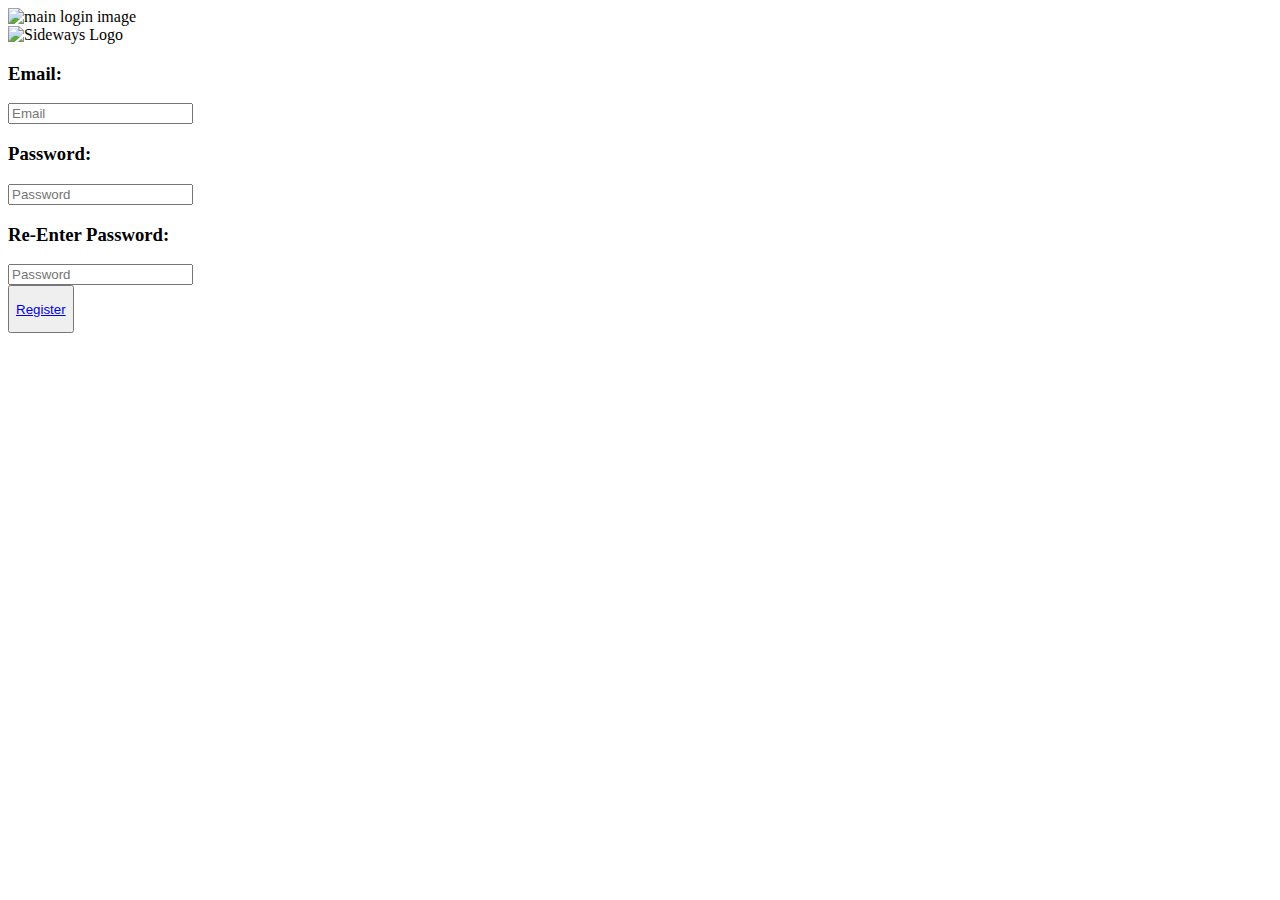
==== register.html @ 42b20e86 "Add files via upload" ====
<!doctype html>
<html lang="en">
<head>
<meta charset="utf-8">
<title>Pül Register Page</title>
<link rel="stylesheet" href="css/style.css" type="text/css" >
<meta name="viewport" content="width=device-width"/>
<link href="https://fonts.googleapis.com/css2?family=Open+Sans&family=Roboto&display=swap" rel="stylesheet">
</head>
    
    
<body>
    
<div class="logo">
   <img class="responsive" src="img/Logo-P%C3%BCl.png" alt="main login image"> 
</div>
    
<div class="sideways-logo"> 
    <img class="responsive" src="img/Sideways-Logo.png" alt="Sideways Logo"> 
</div>
    
<div class="left"> 
<div class="text-headings-reg">
    <h3> Email: </h3>
</div>
    
<input type="text" placeholder="Email" id="email" name="email"> 
    
<div class="text-headings-reg">
    <h3> Password: </h3>
</div>

<input type="text" placeholder="Password" id="password" name="password">     

<div class="text-headings-reg">
    <h3> Re-Enter Password: </h3>
</div>

<input type="text" placeholder="Password" id="password" name="password">     
</div>

<div class="right-2">
    
<div class="container-reg"> 
    <button class="center-2"> 
      <a href="log-in.html">  <p> Register </p>  </a>   
    </button>       
</div>    
 
</div>    
    
</body>

</html>
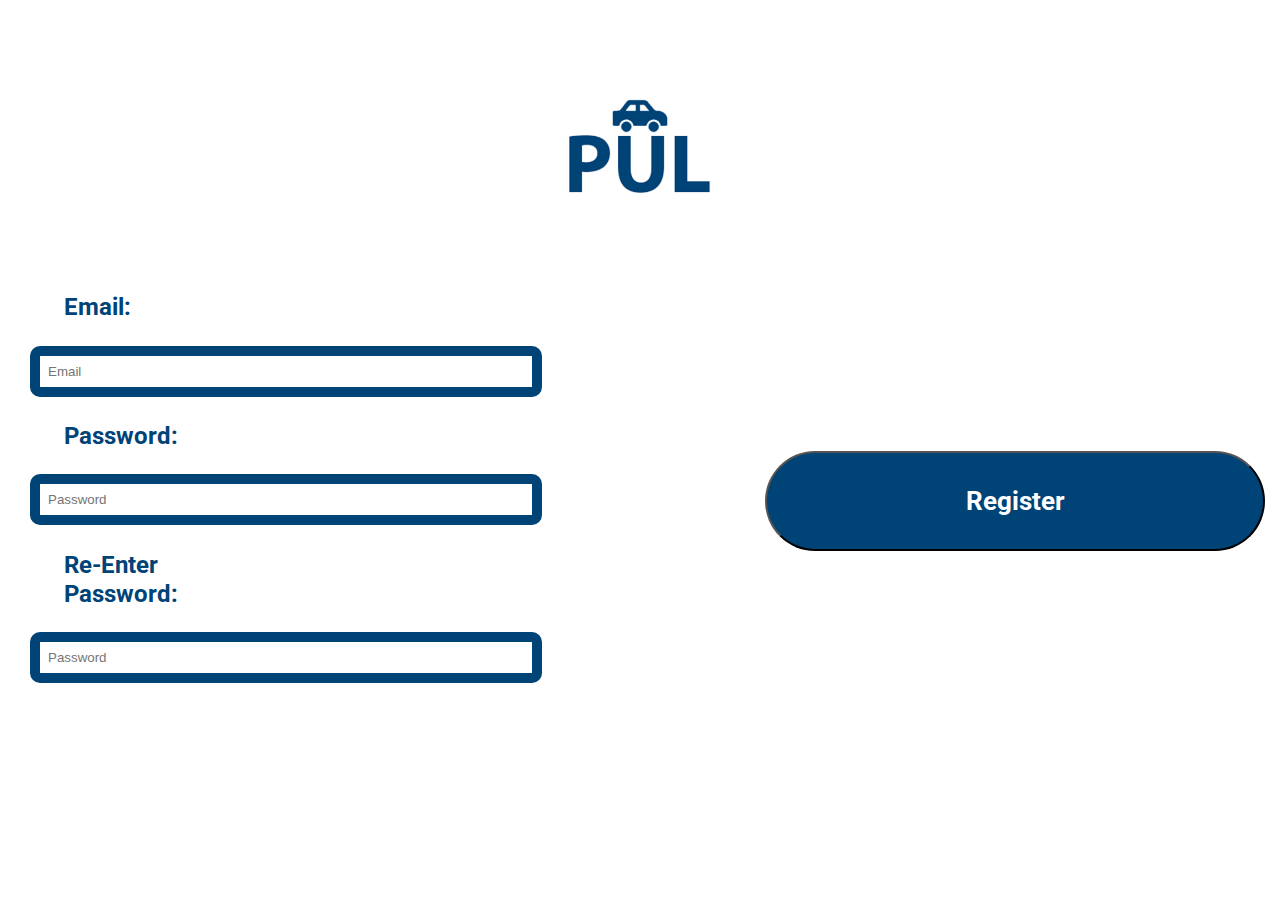
==== commit 07636f96: "Add files via upload" ====
--- a/register.html
+++ b/register.html
@@ -43,7 +43,7 @@
     
 <div class="container-reg"> 
     <button class="center-2"> 
-      <a href="log-in.html">  <p> Register </p>  </a>   
+      <a href="index.html">  <p> Register </p>  </a>   
     </button>       
 </div>    
  
--- a/css/style.css
+++ b/css/style.css
@@ -0,0 +1,1577 @@
+@charset "utf-8";
+
+/* CSS Document */
+
+body{
+    margin: 0;
+    padding: 0; 
+    color: white;
+}
+
+#log{
+    width: 100%;
+	height: 100vh;
+	margin: auto;
+	overflow: hidden;
+    display: block;
+}
+
+#log #nav{
+    display: none;
+}
+
+#register{
+    width: 100%;
+	height: auto;
+	margin: auto;
+	overflow: hidden;
+    display: block;
+}
+
+#register #nav{
+    display: none;
+}
+
+#home{
+   width: 100%;
+    height: auto;
+    margin: auto;
+    overflow: hidden;
+    display: block;
+}
+
+#map{
+    width: 100%;
+    height: auto;
+    margin: auto;
+    overflow: hidden;
+    display: block;
+}
+
+#profile{
+    width: 100%;
+    height: auto;
+    margin: auto;
+    overflow: hidden;
+    display: block;
+}
+
+#settings{
+    width: 100%;
+    height: auto;
+    margin: auto;
+    overflow: scroll;
+    display: block;
+}
+
+/*
+#nav .hide-navigation-items{
+    display: none !important;
+}
+*/
+
+.logo{
+    margin-top: 5%;
+    text-align: center;
+    display: block; 
+}
+
+.sideways-logo{
+    display: none;
+}
+
+.responsive{
+    width: 100%;
+    max-width: 200px;
+    height: auto;
+}
+
+.text-headings {
+    width: 100%;
+    max-width: 200px;
+    margin-left: 10%;
+} 
+
+
+.text-headings h3{
+    color: #004377;
+    font-weight: bold;
+    font-size: 6.0vw;
+    font-family: 'Open Sans', sans-serif;
+    font-family: 'Roboto', sans-serif;
+}
+
+.text-headings-reg {
+    width: 100%;
+    max-width: 200px;
+    margin-left: 10%;
+} 
+
+
+.text-headings-reg h3{
+    color: #004377;
+    font-weight: bold;
+    font-size: 5.9vw;
+    font-family: 'Open Sans', sans-serif;
+    font-family: 'Roboto', sans-serif;
+}
+
+.page-text{
+    width: 100%;
+    margin-top: 20%;
+    text-align: center;
+
+}
+
+.page-text p{
+    color: black;
+    font-weight: 700;
+    font-size: 5.0vw;
+    font-family: 'Open Sans', sans-serif;
+    font-family: 'Roboto', sans-serif;
+}
+
+span{
+    color: #004377;
+}
+
+a{
+    text-decoration: none;
+}
+
+nav{
+  width: 100%;
+  display: block; /* Make the links appear below each other instead of side-by-side */
+  padding: 16px; /* Add some padding */
+  height: 50px;
+  background-color: white;
+  bottom: 0;  
+  position: fixed;
+}
+
+nav a {
+  display: block; /* Make the links appear below each other instead of side-by-side */
+  text-align: center; /* Center-align text */
+  transition: all 0.3s ease; /* Add transition for hover effects */
+  color: white; /* White text color */
+}
+
+.nav-width{
+    height: 50px;
+    padding: 0px 15px 0px 20px;
+    float: left;
+}
+
+.text-box{
+    
+}
+
+.storage {
+    border-style: outset;
+    text-align: center;
+}
+
+.storage h1 {
+    font-size: 5vw;
+    margin-left: 2%;
+    margin-right: 2%;
+}
+
+.storage h2 {
+    font-size: 4vw;
+    margin-left: 2%;
+    margin-right: 2%;
+}
+
+.storage h3 {
+    font-size: 4vw;
+    margin-left: 2%;
+    margin-right: 2%;
+}
+
+input[type=text] {
+    width: 80%;
+    border: 6px solid #004377;
+    border-radius: 10px;
+    margin: 0px 30px;
+    outline: none;
+    padding: 8px;
+    box-sizing: border-box;
+}
+
+
+input[type=text]:focus{
+    border-color: #004377;
+    box-shadow: 0 0 10px 0 #004377;
+}
+
+button{
+    height: 100px;
+    width: 250px;
+    background-color: #004377;
+    color: white;
+    margin-top: 10%;
+    text-align: center;
+    border-radius:50px;
+}
+
+button p{
+    color: white;
+    font-weight: bold;
+    font-size: 7.5vw;
+    font-family: 'Open Sans', sans-serif;
+    font-family: 'Roboto', sans-serif;
+}
+
+.container{
+    height: auto;
+    max-height: 100px;
+    position: relative;
+}
+
+.center{
+    position: absolute;
+    top: 50%;
+    left: 50%;
+    -ms- transform: translate(-50%, -0%);
+    transform: translate(-50%, -0%);   
+    
+}
+
+.center-2{
+    position: absolute;
+    left: 50%;
+    -ms- transform: translate(-50%, -0%);
+    transform: translate(-50%, -0%);   
+    
+}
+
+.left{
+  display: block;  
+  align-content: center;
+}
+
+.right{
+  display: block;
+  align-content: center;
+}
+
+.right-2{
+   display: block; 
+   align-content: center;
+}
+
+.header{
+	width: 100%;
+	height: auto;
+	background-color:#004377;
+}
+
+.header h2{
+	font-family: 'Open Sans', sans-serif;
+    font-family: 'Roboto', sans-serif;
+	padding: 5%;
+	text-align: center;
+    color: white;
+	margin: 0;
+	font-size: 2.5vh;
+	
+}
+
+.cars-content h2{
+	font-family: 'Open Sans', sans-serif;
+    font-family: 'Roboto', sans-serif;
+	text-align: center;
+	color:#004377;
+	font-size: 4vw;
+	margin-top: 0;
+}
+.cars-content h1{
+	font-family: 'Open Sans', sans-serif;
+    font-family: 'Roboto', sans-serif;
+	text-align: center;
+	color:#004377;
+	font-size: 7vw;
+	margin-bottom: 0;
+	
+}
+
+.cars-left{
+	width: 50%;
+	float: left;
+	padding-top: 10%;
+	
+}
+.cars-left img{
+	width: 100%;
+	max-width: 500px;
+	padding-left: 10px;
+}
+
+.cars-right{
+	width: 50%;
+	float: right;
+}
+
+
+.space{
+	height: 500px;
+}
+
+
+
+.btn {
+    text-align: center;
+    cursor: pointer;
+	width: 100px;
+}
+
+.btn-three {
+    color: white;
+    position: relative;
+	font-family: 'Open Sans', sans-serif;
+    font-family: 'Roboto', sans-serif;
+	background-color: #004377;
+	    font-size: 2vh;
+    font: icon;
+	margin-left: 50%;
+	transform: translateX(-50%);
+	border-radius: 50px;
+
+	
+}
+
+button h1{
+    font-family: 'Open Sans', sans-serif;
+    font-family: 'Roboto', sans-serif;
+    font-size: 1.5vw;
+    font-weight: bold;
+}
+
+.more{
+    color: white;
+    position: relative;
+	font-family: 'Open Sans', sans-serif;
+    font-family: 'Roboto', sans-serif;
+	background-color: #004377;
+    font-size: 2vh;
+    font: icon;
+	margin-left: 50%;
+	transform: translateX(-50%);
+	border-radius: 50px;
+	margin-top: 5%;
+	
+}
+
+.more-cars{
+	width: 100%;
+    height: 100vh;
+    display: grid;
+    display: none;
+}
+
+.overlay{
+	position: fixed;
+	width: 100%;
+	height: 100vh;
+	background: white;
+	top: 0;
+	left: 0;
+	display:none;
+}
+
+.profile-main{
+	width: 100%;
+	height: auto;
+	display: block;
+	text-align: center;
+	color: #004377;
+	
+}
+.profile-main h4{
+	font-family: 'Open Sans', sans-serif;
+	margin: 0;
+    font-size: 5vw;
+	
+}
+
+.profile-main h2{
+	font-family: Roboto;
+	margin-top: 10px;
+	margin-bottom: 0px;
+    font-size: 7vw;
+	
+}
+.profile-main img{
+	width: 150px;
+	max-width: 300px;
+}
+.destination{
+	width: 80%;
+	margin: auto;
+	padding-top: 2%;
+}
+.destination h4{
+	font-family: 'Open Sans', sans-serif;
+	margin: 0;
+	color: #004377;
+    font-size: 5vw;
+}
+
+.destination-name{
+	width: 100%;
+	height: 50px;
+	background-color: #004377;
+}
+
+.destination-name h3{
+	color: white;
+	font-family: Roboto;
+	margin: 0;
+	line-height: 50px;
+	margin-left: 2%;
+}
+
+.destination img{
+	width: 100%;
+}
+
+.subject{
+	width: 100%;
+	height: 50px;
+	background-color: #f1f0f0;
+	line-height: 50px;
+	
+}
+
+.subject h3{
+	margin: 0;
+	padding-left: 10px;
+}
+
+.title{
+	width: 100%;
+	height: 45px;
+	background-color: white;
+	padding-top: 5px;
+	cursor: pointer;
+}
+
+.title img{
+	width: 35px;
+	float: left;
+	padding-right: 20px;
+	padding-left: 10px;
+}
+.title h3{
+	margin: 0;
+	line-height: 40px;
+	width: 200px;
+	float: left;
+	color: black;
+}
+img.arrow{
+	height: 30px;
+	padding-top: 8px;
+	float: right;
+	
+	
+	
+}
+
+img.size{
+	width: 45px;
+}
+
+img.position-two{
+	width: 35px;
+	padding-top: 1%;
+}
+h3.text-height{
+	line-height: 20px!important;
+	font-size: 15px;
+}
+
+
+.btn {
+    text-align: center;
+    cursor: pointer;
+	width: 100px;
+}
+
+button{
+    text-align: center;
+    cursor: pointer;
+    width: 100px;
+}
+
+.btn-one {
+    color: white;
+    position: relative;
+    font-family: 'Open Sans', sans-serif;
+    font-family: 'Roboto', sans-serif;
+	background-color: red;
+	font-size: 2vh;
+    float: right;
+	height: 30px;
+	line-height: 30px;
+	margin-right: 10px;
+	margin-top: 4px;
+}
+
+#btn {
+    text-align: center;
+    cursor: pointer;
+    width: 100px;
+}
+
+#btn-yes,#btn-yes_two {
+    color: white;
+    position: relative;
+    font-family: Roboto;
+    background-color: red;
+    font-size: 2vh;
+    float: right;
+    height: 30px;
+    line-height: 30px;
+    margin-right: 10px;
+    margin-top: 4px;
+    border: 2px solid #333;
+    border-radius: 4px;
+    width: 100px;
+}
+
+.btn-two{ 
+    color: white;
+    position: relative;
+    font-family: 'Open Sans', sans-serif;
+    font-family: 'Roboto', sans-serif;
+    background-color: green;
+    font-size: 2vh;
+    float: right;
+    height: 30px;
+    line-height: 30px;
+    margin-right: 10px;
+    margin-top: 4px;
+    display: none;
+    
+}	
+
+.storage{
+	border-style: outset;
+	text-align: center;
+	
+}
+.storage h1{
+	font-size: 23px;
+}
+
+.storage h2{
+	font-size: 16px;
+	line-height: 3px;
+}
+.storage h3{
+	font-size: 4vw;
+	margin-left: 2%;
+	margin-right: 2%;
+}
+
+
+#add-account{
+	display: none;
+}
+#privacy-settings{
+	display: none;
+}
+#user-agreement{
+	display: none;
+}
+#report-a-bug{
+	display: none;
+}
+#content-policy{
+	display: none;
+}
+
+
+
+.picture-x{
+	float: right;
+	width:50px;
+	height: 50px;
+	background-size: cover;
+	margin: 5px;
+	
+}
+
+.headings{
+    text-align: center;
+}
+
+.headings h2{
+    color: #004377;
+    font-weight: bold;
+    font-size: 6.0vw;
+    font-family: 'Open Sans', sans-serif;
+    font-family: 'Roboto', sans-serif;
+}
+
+.profile-diff{
+    width: 35%;
+    float: left;
+}
+
+.profile-diff2{
+   width: 65%;
+   float: right;
+}
+
+.profile-diff3{
+   width: 100%;
+   float: left;
+}
+
+.profile-diff3 h4{
+   color: #004377;
+   font-weight: 600;
+   font-size: 5.0vw;
+   font-family: 'Open Sans', sans-serif;
+   font-family: 'Roboto', sans-serif; 
+   margin-left: 5%;
+}
+
+.left-img{
+    width: 150px;
+    height: auto;
+    float: left;
+}
+
+.right-text{
+    text-align: center;
+    margin: 15%;
+}
+
+.right-text{
+   color: #004377;
+   font-weight: 600;
+   font-size: 5.0vw;
+   font-family: 'Open Sans', sans-serif;
+   font-family: 'Roboto', sans-serif; 
+}
+
+#edit-profile{
+	display: none;
+	position: fixed;
+	width: 100%;
+	height: 100vh;
+	z-index: 25;
+	background: white;
+}
+
+#edit-page{
+    display: none;
+    position: fixed;
+    width: 100%;
+    height: 100vh;
+    z-index: 25;
+    background: white;
+}
+
+#content{
+    width: 100%;
+    margin: auto;
+}
+
+
+
+
+@media (width:1920px){ 
+    
+    #home{
+   width: 100%;
+    height: 100vh;
+    margin: auto;
+    overflow: scroll;
+    }
+    
+    
+    #home .logo{
+        display: block;
+    }   
+    
+    .logo{
+        display: none;
+    }
+    
+    .sideways-logo{
+        display: block;
+        text-align: center;
+    }
+    
+    #home .responsive {
+    width: 100%;
+    max-width: 200px;
+    height: auto;
+}
+    
+.nav-width {
+    height: 50px;
+    padding: 0px 250px 0px 175px;
+    float: left;
+}
+    
+    .responsive{
+        width: 100%;
+        max-width: 600px;
+        height: auto;
+    }
+    
+    .text-headings h3{
+        font-size: 4.0vw;
+    }
+    
+    .text-headings-reg h3{
+        font-size: 2.5vw; 
+    }
+    
+
+    
+/*
+    .nav-width {
+    height: 50px;
+    padding: 0px 375px 0px 50px;
+    float: left;
+    z-index: 1;
+}
+*/
+
+
+/*
+    .text-headings h3{
+        color: #004377;
+        font-weight: bold;
+        font-weight: 4.0vw;
+        font-family: 'Open Sans', sans-serif;
+        font-family: 'Roboto', sans-serif;
+    }
+*/
+    
+/*
+    .text-headings-reg h3{
+        color: #004377;
+        font-weight: bold;
+        font-size: 2.5vw;
+        font-family: 'Open Sans', sans-serif;
+        font-family: 'Roboto', sans-serif;
+    }
+*/
+    
+    input[type=text]{
+        width: 200%;
+        border: 10px solid #004377;
+        border-radius: 10px;
+        margin: 0px 30px;
+        outline: none;
+        padding: 20px;
+        box-sizing: border-box;
+        font-size: 1.5vw;
+    }
+    
+    input[type=text]:focus{
+    border-color: #004377;
+    box-shadow: 0 0 10px 0 #004377;
+    }
+    
+    .page-text{
+    margin: 0%;
+    }
+
+    .page-text p {
+    margin-top: 5%;
+    color: black;
+    font-weight: 700;
+    font-size: 3.0vw;
+    font-family: 'Open Sans', sans-serif;
+    font-family: 'Roboto', sans-serif;
+    }
+    
+    button{
+    height: 200px;
+    width: 500px;
+    background-color: #004377;
+    color: white;
+    margin-top: 2%;
+    text-align: center;
+    border-radius: 50px;
+    }
+
+    button p{
+    color: white;
+    font-weight: bold;
+    font-size: 3.5vw;
+    font-family: 'Open Sans', sans-serif;
+    font-family: 'Roboto', sans-serif;
+    }
+
+    .container{
+    height: auto;
+    max-height: 100px;
+    position: relative;
+    }
+    
+    .container-reg{
+    height: auto;
+    max-height: 100px;
+    position: relative;
+    }
+
+    .center{
+    position: absolute;
+    top: 50%;
+    left: 50%;
+    -ms- transform: translate(-50%, -0%);
+    transform: translate(-50%, -0%);   
+    
+    }
+    
+    .left{
+    height: 100%;
+    float: left;
+    }
+    
+    .right{
+   height: 100%;
+   width: 50%;
+   float: right;
+   margin-top: 10%;
+    }
+    
+    .right-2{
+    height: 100%;
+    width: 50%;
+    float: right;
+    margin-top: 15%;
+    }
+    
+}
+
+.header h2 {
+    font-family: Roboto;
+    padding: 5%;
+    text-align: center;
+    margin: 0;
+    font-size: 2.5vh;
+    font-size: 25px;
+}
+
+
+
+@media(width:800px){
+    
+#home {
+    width: 100%;
+    height: 100vh;
+    margin: auto;
+    overflow: scroll;
+/*    display: block;*/
+}    
+    
+.logo {
+    text-align: center;
+    display: block;
+}    
+
+.header {
+    width: 100%;
+    height: 50px;
+    background-color: #004377;
+}
+    
+.header h2 {
+    font-family: Roboto;
+    text-align: center;
+    margin: 0;
+    font-size: 3.5vh;
+    padding: 2%;
+    position: inherit;
+}
+    
+.cars-content h1 {
+    font-family: 'Open Sans', sans-serif;
+    font-family: 'Roboto', sans-serif;
+    text-align: center;
+    color: #004377;
+    font-size: 3vw;
+    margin-bottom: 0;
+}
+    
+.cars-left img {
+    width: 100%;
+    max-width: 200px;
+}
+   
+.cars-left {
+    width: 50%;
+    float: left;
+    padding: 0;
+}
+    
+.cars-right {
+    width: 50%;
+    float: right;
+}
+    
+.container {
+    height: auto;
+    max-height: 400px;
+    position: relative;
+}
+
+.cars-content h2 {
+    font-family: 'Open Sans', sans-serif;
+    font-family: 'Roboto', sans-serif;
+    text-align: center;
+    color: #004377;
+    font-size: 2vw;
+    margin-bottom: 0;
+}
+    
+.responsive {
+    width: 100%;
+    max-width: 100px;
+    height: auto;
+}
+    
+.text-headings {
+    width: 100%;
+    max-width: 200px;
+    margin-left: 10%;
+    margin-top: 10%;
+}
+    
+ .text-headings h3 {
+    color: #004377;
+    font-weight: bold;
+    font-size: 2vw;
+    font-family: 'Open Sans', sans-serif;
+    font-family: 'Roboto', sans-serif;
+}
+    
+ .text-headings-reg h3 {
+    color: #004377;
+    font-weight: bold;
+    font-size: 1.8vw;
+    font-family: 'Open Sans', sans-serif;
+    font-family: 'Roboto', sans-serif;
+}
+    
+.left {
+    width: 50%;
+    display: block;
+    align-content: center;
+    float: left;
+}
+    
+.right{
+    width: 50%;
+    display: block;
+    align-content: center;
+    float: right;
+}
+    
+.right-2 {
+    width: 50%;
+    display: block;
+    align-content: center;
+    float: right;
+}
+    
+.center-2 {
+    position: absolute;
+    left: 50%;
+    /* top: 50%; */
+    -ms- transform: translate(-50%, -0%);
+    transform: translate(0%, 50%);
+}
+    
+.container-reg{
+    width: 50%;
+    height: auto;
+    max-height: 100px;
+    position: relative;
+    }
+
+.page-text {
+    width: 100%;
+    margin-top: 10%;
+    text-align: center;
+}
+    
+.page-text p {
+    color: black;
+    font-weight: 700;
+    font-size: 2vw;
+    font-family: 'Open Sans', sans-serif;
+    font-family: 'Roboto', sans-serif;
+}
+    
+    
+input[type=text] {
+    width: 80%;
+    height: 20px;
+    border: 4px solid #004377;
+    border-radius: 10px;
+    margin: 0px 30px;
+    outline: none;
+    padding: 8px;
+    box-sizing: border-box;
+}
+    
+button p {
+    color: white;
+    font-weight: bold;
+    font-size: 2.5vw;
+    font-family: 'Open Sans', sans-serif;
+    font-family: 'Roboto', sans-serif;
+}    
+    
+.nav-width {
+    height: 50px;
+    /* padding: 0px 15px 0px 20px; */
+    padding: 0px 90px 0 50px;
+    float: left;
+}    
+    
+    
+    
+}
+
+
+
+@media(max-width:375px){
+body{
+    margin: 0;
+    padding: 0; 
+    color: white;
+}
+
+.logo{
+    margin-top: 5%;
+    text-align: center;
+    display: block; 
+}
+
+.sideways-logo{
+    display: none;
+}
+
+.responsive{
+    width: 100%;
+    max-width: 200px;
+    height: auto;
+}
+
+.text-headings {
+    width: 100%;
+    max-width: 200px;
+    margin-left: 10%;
+} 
+
+
+.text-headings h3{
+    color: #004377;
+    font-weight: bold;
+    font-size: 6.0vw;
+    font-family: 'Open Sans', sans-serif;
+    font-family: 'Roboto', sans-serif;
+}
+
+.text-headings-reg {
+    width: 100%;
+    max-width: 200px;
+    margin-left: 10%;
+} 
+
+
+.text-headings-reg h3{
+    color: #004377;
+    font-weight: bold;
+    font-size: 5.9vw;
+    font-family: 'Open Sans', sans-serif;
+    font-family: 'Roboto', sans-serif;
+}
+
+.page-text{
+    width: 100%;
+    margin-top: 20%;
+    text-align: center;
+
+}
+
+.page-text p{
+    color: black;
+    font-weight: 700;
+    font-size: 5.0vw;
+    font-family: 'Open Sans', sans-serif;
+    font-family: 'Roboto', sans-serif;
+}
+
+span{
+    color: #004377;
+}
+
+a{
+    text-decoration: none;
+}
+
+nav{
+  width: 100%;
+  display: block; /* Make the links appear below each other instead of side-by-side */
+  padding: 16px; /* Add some padding */
+  height: 50px;
+  background-color: white;
+  bottom: 0;  
+  position: fixed;
+}
+
+nav a {
+  display: block; /* Make the links appear below each other instead of side-by-side */
+  text-align: center; /* Center-align text */
+  transition: all 0.3s ease; /* Add transition for hover effects */
+  color: white; /* White text color */
+}
+
+/*
+.nav-width{
+    height: 50px;
+    padding: 0px 15px 0px 20px;
+    float: left;
+}
+*/
+
+.text-box{
+    
+}
+
+input[type=text] {
+    width: 80%;
+    border: 6px solid #004377;
+    border-radius: 10px;
+    margin: 0px 30px;
+    outline: none;
+    padding: 8px;
+    box-sizing: border-box;
+}
+
+
+input[type=text]:focus{
+    border-color: #004377;
+    box-shadow: 0 0 10px 0 #004377;
+}
+
+button{
+    height: 100px;
+    width: 250px;
+    background-color: #004377;
+    color: white;
+    margin-top: 10%;
+    text-align: center;
+    border-radius:50px;
+}
+
+button p{
+    color: white;
+    font-weight: bold;
+    font-size: 7.5vw;
+    font-family: 'Open Sans', sans-serif;
+    font-family: 'Roboto', sans-serif;
+}
+
+.container{
+    height: auto;
+    max-height: 100px;
+    position: relative;
+}
+
+.center{
+    position: absolute;
+    top: 50%;
+    left: 50%;
+    -ms- transform: translate(-50%, -0%);
+    transform: translate(-50%, -0%);   
+    
+}
+
+.center-2{
+    position: absolute;
+    left: 50%;
+    -ms- transform: translate(-50%, -0%);
+    transform: translate(-50%, -0%);   
+    
+}
+    
+}
+
+@media(width: 1024px){
+    .nav-width {
+    height: 50px;
+    padding: 0px 68px 0px 130px;
+    float: left;
+}
+    
+    
+}
+
+@media(min-width: 768px) {
+
+	.btn-three {
+		line-height: 50px;
+		font:normal;
+	}
+	.btn{
+		width: 200px;
+		font-size: x-large;
+	}
+	
+}
+
+@media(min-width: 1024px) {
+
+	.btn-three {
+		line-height: 60px;
+		
+	}
+	.btn{
+		width: 300px;
+	}
+    
+}    
+
+@media(max-width: 1920px) {
+	.cars-content h1{
+		font-size: 5vh;
+	}
+	.cars-content h2{
+		font-size: 3vh;
+	}
+	.cars-left img{
+		max-width: 600px;
+		
+	}
+	.cars-left{
+		padding-top: 5%;
+	}
+	.cars-right{
+		padding-top: 3%;
+	}
+	.btn-three {
+		line-height: 60px;
+		
+	}
+    
+    .header h2 {
+    font-family: Roboto;
+    padding: 5%;
+    text-align: center;
+    margin: 0;
+    font-size: 2.5vh;
+    font-size: 25px;
+}
+    
+/*
+    .nav-width {
+    height: 50px;
+    padding: 0px 291px 0px 130px;
+    float: left;
+}
+*/
+	
+}
+
+@media(width:1600px){
+    .nav-width {
+    height: 50px;
+    padding: 0px 172px 0px 175px;
+    float: left;
+}
+    
+button {
+    text-align: center;
+    cursor: pointer;
+    width: 500px;
+}
+    
+button p {
+    color: white;
+    font-weight: bold;
+    font-size: 2vw;
+    font-family: 'Open Sans', sans-serif;
+    font-family: 'Roboto', sans-serif;
+    text-align: center;
+    padding: 0;
+}
+    
+    
+.text-headings h3 {
+    color: #004377;
+    font-weight: bold;
+    font-size: 3vw;
+    font-family: 'Open Sans', sans-serif;
+    font-family: 'Roboto', sans-serif;
+}
+
+input[type=text] {
+    width: 80%;
+    border: 10px solid #004377;
+    border-radius: 10px;
+    margin: 0px 30px;
+    outline: none;
+    padding: 8px;
+    box-sizing: border-box;
+}
+    
+.left {
+    height: 100%;
+    width: 50%;
+    float: left;
+}
+    
+.right {
+    width: 50%;
+    display: block;
+    align-content: center;
+    float: right;
+}
+    
+.page-text p {
+    color: black;
+    font-weight: 700;
+    font-size: 2vw;
+    font-family: 'Open Sans', sans-serif;
+    font-family: 'Roboto', sans-serif;
+}
+    
+.right {
+    height: 100%;
+    width: 50%;
+    float: right;
+}
+    
+.right-2{
+    width: 50%;
+    float: right;
+}
+    
+.center-2 {
+    position: absolute;
+    transform: translate(25%, 55%);
+}
+    
+.text-headings-reg h3 {
+    color: #004377;
+    font-weight: bold;
+    font-size: 1.9vw;
+    font-family: 'Open Sans', sans-serif;
+    font-family: 'Roboto', sans-serif;
+}
+
+}
+
+@media(width:1366px){
+    .nav-width {
+    height: 50px;
+    padding: 0px 145px 0px 144px;
+    float: left;
+}
+    
+button {
+    text-align: center;
+    cursor: pointer;
+    width: 500px;
+}
+    
+button p {
+    color: white;
+    font-weight: bold;
+    font-size: 2vw;
+    font-family: 'Open Sans', sans-serif;
+    font-family: 'Roboto', sans-serif;
+    text-align: center;
+    padding: 0;
+}
+    
+    
+.text-headings h3 {
+    color: #004377;
+    font-weight: bold;
+    font-size: 3vw;
+    font-family: 'Open Sans', sans-serif;
+    font-family: 'Roboto', sans-serif;
+}
+
+input[type=text] {
+    width: 80%;
+    border: 10px solid #004377;
+    border-radius: 10px;
+    margin: 0px 30px;
+    outline: none;
+    padding: 8px;
+    box-sizing: border-box;
+}
+    
+.left {
+    height: 100%;
+    width: 50%;
+    float: left;
+}
+    
+.right {
+    width: 50%;
+    display: block;
+    align-content: center;
+    float: right;
+}
+    
+.page-text p {
+    color: black;
+    font-weight: 700;
+    font-size: 2vw;
+    font-family: 'Open Sans', sans-serif;
+    font-family: 'Roboto', sans-serif;
+}
+    
+.right {
+    height: 100%;
+    width: 50%;
+    float: right;
+}
+    
+.right-2{
+    width: 50%;
+    float: right;
+}
+    
+.center-2 {
+    position: absolute;
+    transform: translate(25%, 55%);
+}
+    
+.text-headings-reg h3 {
+    color: #004377;
+    font-weight: bold;
+    font-size: 2vw;
+    font-family: 'Open Sans', sans-serif;
+    font-family: 'Roboto', sans-serif;
+}    
+
+    
+}
+
+@media(width:1280px){
+    .nav-width {
+    height: 50px;
+    padding: 0px 123px 0px 144px;
+    float: left;
+}
+    
+    
+button {
+    text-align: center;
+    cursor: pointer;
+    width: 500px;
+}
+    
+button p {
+    color: white;
+    font-weight: bold;
+    font-size: 2vw;
+    font-family: 'Open Sans', sans-serif;
+    font-family: 'Roboto', sans-serif;
+    text-align: center;
+    padding: 0;
+}
+    
+    
+.text-headings h3 {
+    color: #004377;
+    font-weight: bold;
+    font-size: 3vw;
+    font-family: 'Open Sans', sans-serif;
+    font-family: 'Roboto', sans-serif;
+}
+
+input[type=text] {
+    width: 80%;
+    border: 10px solid #004377;
+    border-radius: 10px;
+    margin: 0px 30px;
+    outline: none;
+    padding: 8px;
+    box-sizing: border-box;
+}
+    
+.left {
+    height: 100%;
+    width: 50%;
+    float: left;
+}
+    
+.right {
+    width: 50%;
+    display: block;
+    align-content: center;
+    float: right;
+}
+    
+.page-text p {
+    color: black;
+    font-weight: 700;
+    font-size: 2vw;
+    font-family: 'Open Sans', sans-serif;
+    font-family: 'Roboto', sans-serif;
+}
+    
+.right {
+    height: 100%;
+    width: 50%;
+    float: right;
+}
+    
+.right-2{
+    width: 50%;
+    float: right;
+}
+    
+.center-2 {
+    position: absolute;
+    transform: translate(25%, 55%);
+}
+    
+.text-headings-reg h3 {
+    color: #004377;
+    font-weight: bold;
+    font-size: 1.9vw;
+    font-family: 'Open Sans', sans-serif;
+    font-family: 'Roboto', sans-serif;
+}    
+
+
+}
+
+@media(min-width: 1500px) {
+
+	.title{
+		height: 50px;
+	}
+	img.position-two{
+		padding-top: 0.5%;
+	}
+}
+
+@media(max-width: 360px) {
+
+	.title h3{
+		width: 172px;
+	}
+}
+
